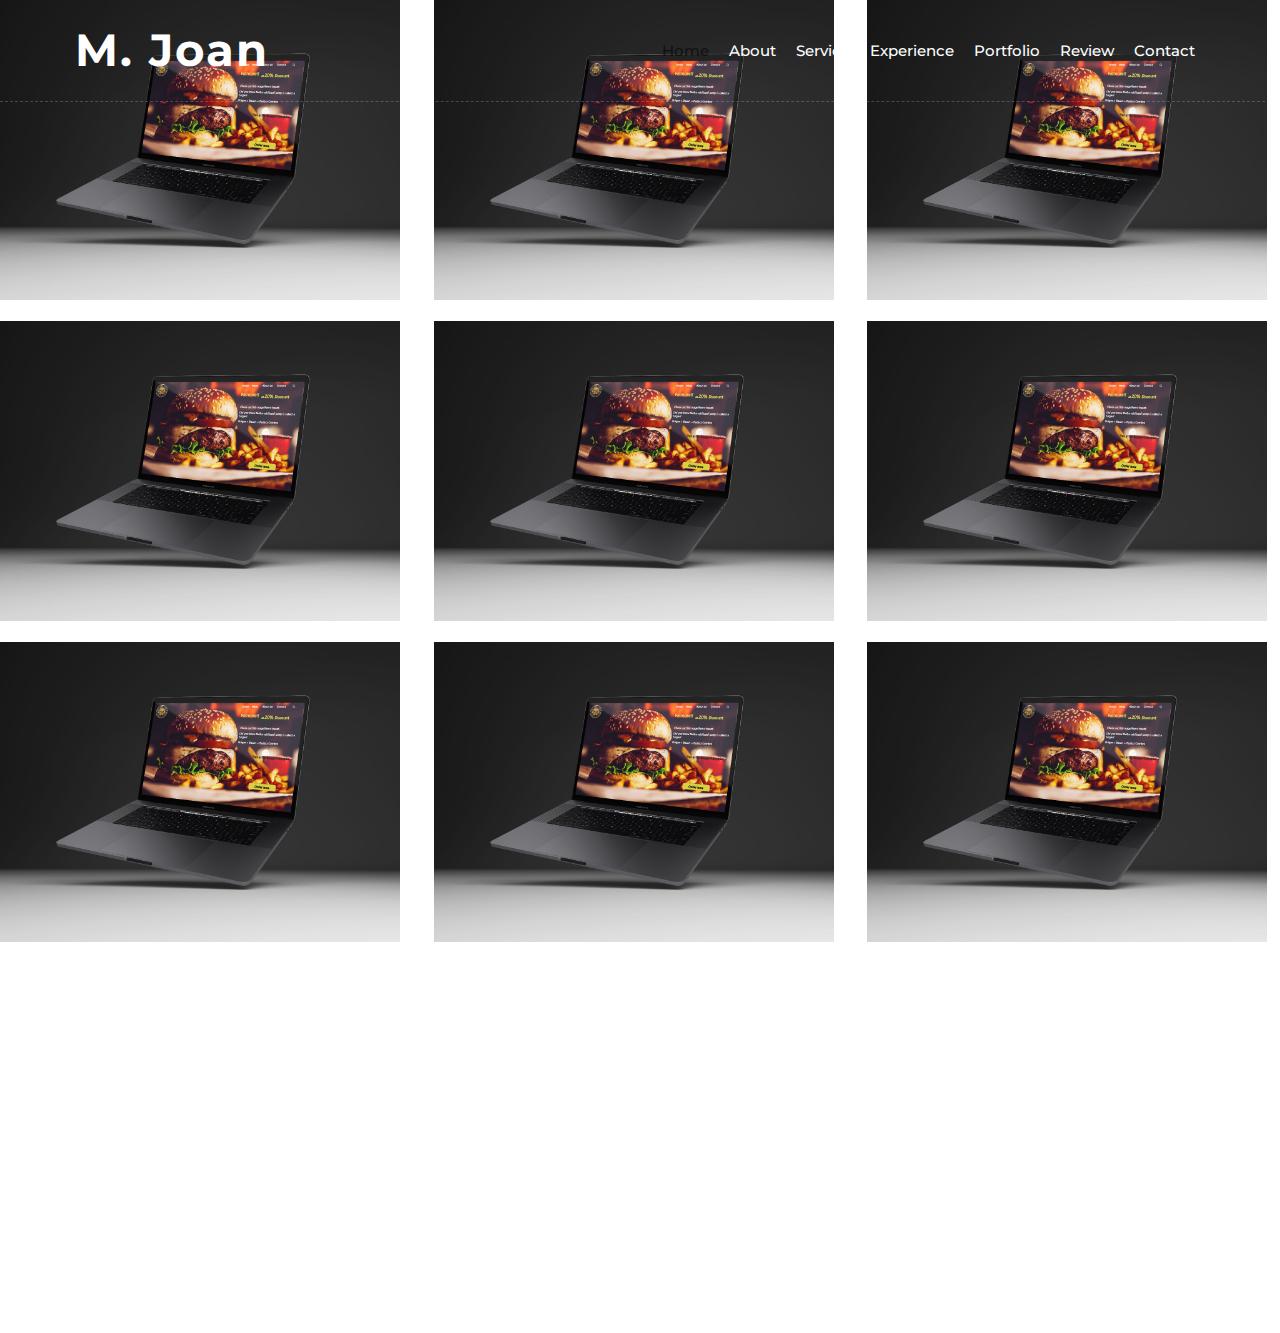
==== branding.html @ fbd3ac22 "ok" ====
<!DOCTYPE html>
<html lang="en">
  <head>
    <meta charset="utf-8" />
    <title>Joan Njeri</title>
    <meta content="width=device-width, initial-scale=1.0" name="viewport" />
    <meta content="Njeri's portfolio" name="keywords" />
    <meta content="Njeri's portfolio" name="description" />

    <!-- Google Font -->
    <link
      href="https://fonts.googleapis.com/css2?family=Montserrat:wght@300;400;500;600;700&display=swap"
      rel="stylesheet"
    />

    <!-- CSS Libraries -->
    <link
      href="https://stackpath.bootstrapcdn.com/bootstrap/4.4.1/css/bootstrap.min.css"
      rel="stylesheet"
    />
    <link
      href="https://cdnjs.cloudflare.com/ajax/libs/font-awesome/5.10.0/css/all.min.css"
      rel="stylesheet"
    />
    <link href="lib/animate/animate.min.css" rel="stylesheet" />
    <link href="lib/owlcarousel/assets/owl.carousel.min.css" rel="stylesheet" />
    <link href="lib/lightbox/css/lightbox.min.css" rel="stylesheet" />

    <!-- Template Stylesheet -->
    <link href="css/style.css" rel="stylesheet" />
  </head>

  <body data-spy="scroll" data-target=".navbar" data-offset="51">
    <!-- Nav Bar Start -->
    <div class="navbar navbar-expand-lg bg-light navbar-light">
      <div class="container-fluid">
        <a href="index.html" class="navbar-brand">M. Joan</a>
        <button
          type="button"
          class="navbar-toggler"
          data-toggle="collapse"
          data-target="#navbarCollapse"
        >
          <span class="navbar-toggler-icon"></span>
        </button>

        <div
          class="collapse navbar-collapse justify-content-between"
          id="navbarCollapse"
        >
          <div class="navbar-nav ml-auto">
            <a href="#home" class="nav-item nav-link active">Home</a>
            <a href="#about" class="nav-item nav-link">About</a>
            <a href="#service" class="nav-item nav-link">Service</a>
            <a href="#experience" class="nav-item nav-link">Experience</a>
            <a href="#portfolio" class="nav-item nav-link">Portfolio</a>
            <a href="#review" class="nav-item nav-link">Review</a>
            <a href="#contact" class="nav-item nav-link">Contact</a>
          </div>
        </div>
      </div>
    </div>
    <!-- Nav Bar End -->

    <div class="gallery">
      <img
        src="/img/WhatsApp Image 2023-06-04 at 11.49.46.jpg"
        alt=""
        width="400px"
        height="300px"
      />
      <img
        src="/img/WhatsApp Image 2023-06-04 at 11.49.46.jpg"
        alt=""
        width="400px"
        height="300px"
      />
      <img
        src="/img/WhatsApp Image 2023-06-04 at 11.49.46.jpg"
        alt=""
        width="400px"
        height="300px"
      />
      <img
        src="/img/WhatsApp Image 2023-06-04 at 11.49.46.jpg"
        alt=""
        width="400px"
        height="300px"
      />
      <img
        src="/img/WhatsApp Image 2023-06-04 at 11.49.46.jpg"
        alt=""
        width="400px"
        height="300px"
      />
      <img
        src="/img/WhatsApp Image 2023-06-04 at 11.49.46.jpg"
        alt=""
        width="400px"
        height="300px"
      />
      <img
        src="/img/WhatsApp Image 2023-06-04 at 11.49.46.jpg"
        alt=""
        width="400px"
        height="300px"
      />
      <img
        src="/img/WhatsApp Image 2023-06-04 at 11.49.46.jpg"
        alt=""
        width="400px"
        height="300px"
      />
      <img
        src="/img/WhatsApp Image 2023-06-04 at 11.49.46.jpg"
        alt=""
        width="400px"
        height="300px"
      />
    </div>

    <!-- Footer Start -->
    <div class="footer wow fadeIn" data-wow-delay="0.3s">
      <div class="container-fluid">
        <div class="container">
          <div class="footer-info">
            <h2>Joan M. Njeri</h2>
            <h3>Nairobi Kenya</h3>
            <div class="footer-menu">
              <p>(+254) 794 841 083</p>
              <p>joanmwangi2483@gmail.com</p>
            </div>
            <div class="footer-social">
              <a href=""><i class="fab fa-twitter"></i></a>
              <a href=""><i class="fab fa-instagram"></i></a>
              <a href=""><i class="fab fa-linkedin-in"></i></a>
            </div>
          </div>
        </div>
        <div class="container copyright">
          <p>&copy; <a href="#">JoanNjeri</a>, All Right Reserved</p>
        </div>
      </div>
    </div>
    <!-- Footer End -->

    <!-- Back to top button -->
    <a href="#" class="btn back-to-top"><i class="fa fa-chevron-up"></i></a>

    <!-- Pre Loader -->
    <div id="loader" class="show">
      <div class="loader"></div>
    </div>

    <!-- JavaScript Libraries -->
    <script src="https://code.jquery.com/jquery-3.4.1.min.js"></script>
    <script src="https://stackpath.bootstrapcdn.com/bootstrap/4.4.1/js/bootstrap.bundle.min.js"></script>
    <script src="lib/easing/easing.min.js"></script>
    <script src="lib/wow/wow.min.js"></script>
    <script src="lib/waypoints/waypoints.min.js"></script>
    <script src="lib/typed/typed.min.js"></script>
    <script src="lib/owlcarousel/owl.carousel.min.js"></script>
    <script src="lib/isotope/isotope.pkgd.min.js"></script>
    <script src="lib/lightbox/js/lightbox.min.js"></script>

    <!-- Contact Javascript File -->
    <script src="mail/jqBootstrapValidation.min.js"></script>
    <script src="mail/contact.js"></script>

    <!-- Template Javascript -->
    <script src="js/main.js"></script>
  </body>
</html>
---- css/style.css ----
/*******************************/
/********* General CSS *********/
/*******************************/
body {
  color: #797979;
  background: #ffffff;
  font-family: "Montserrat", sans-serif;
}

h1,
h2,
h3,
h4,
h5,
h6 {
  color: #414141;
}

a {
  color: #313131;
  transition: 0.3s;
}

a:hover,
a:active,
a:focus {
  color: orange;
  outline: none;
  text-decoration: none;
}

.btn:focus,
.form-control:focus {
  box-shadow: none;
}

.container-fluid {
  max-width: 1366px;
}

.btn {
  padding: 12px 25px;
  font-size: 14px;
  font-weight: 600;
  letter-spacing: 1px;
  color: #ffffff;
  background: orange;
  border: 2px solid transparent;
  border-radius: 0;
  box-shadow: inset 0 0 0 50px orange;
  transition: ease-out 0.3s;
  -webkit-transition: ease-out 0.3s;
  -moz-transition: ease-out 0.3s;
}

.btn:hover {
  color: orange;
  background: transparent;
  box-shadow: inset 0 0 0 0 orange;
  border-color: orange;
}

#loader {
  position: fixed;
  top: 0;
  right: 0;
  bottom: 0;
  left: 0;
  display: flex;
  align-items: center;
  justify-content: center;
  background: #ffffff;
  opacity: 0;
  visibility: hidden;
  -webkit-transition: opacity 0.3s ease-out, visibility 0s linear 0.3s;
  -o-transition: opacity 0.3s ease-out, visibility 0s linear 0.3s;
  transition: opacity 0.3s ease-out, visibility 0s linear 0.3s;
  z-index: 999;
}

#loader.show {
  -webkit-transition: opacity 0.6s ease-out, visibility 0s linear 0s;
  -o-transition: opacity 0.6s ease-out, visibility 0s linear 0s;
  transition: opacity 0.6s ease-out, visibility 0s linear 0s;
  visibility: visible;
  opacity: 1;
}

#loader .loader {
  position: relative;
  width: 45px;
  height: 45px;
  border: 5px solid #dddddd;
  border-top: 5px solid orange;
  border-radius: 50%;
  -webkit-animation: spin 2s linear infinite;
  animation: spin 2s linear infinite;
}

@-webkit-keyframes spin {
  0% {
    -webkit-transform: rotate(0deg);
  }
  100% {
    -webkit-transform: rotate(360deg);
  }
}

@keyframes spin {
  0% {
    transform: rotate(0deg);
  }
  100% {
    transform: rotate(360deg);
  }
}

.back-to-top {
  position: fixed;
  display: none;
  width: 44px;
  height: 44px;
  padding: 8px 0;
  text-align: center;
  line-height: 1;
  font-size: 22px;
  right: 15px;
  bottom: 15px;
  z-index: 9;
}

.back-to-top i {
  color: #ffffff;
}

.back-to-top:hover i {
  color: #414141;
}

/**********************************/
/*********** Nav Bar CSS **********/
/**********************************/
.navbar {
  position: relative;
  transition: 0.5s;
  z-index: 999;
}

.navbar.nav-sticky {
  position: fixed;
  top: 0;
  width: 100%;
  box-shadow: 0 2px 5px rgba(0, 0, 0, 0.3);
}

.navbar .navbar-brand {
  margin: 0;
  font-size: 45px;
  line-height: 0px;
  font-weight: 700;
  letter-spacing: 2px;
  transition: 0.5s;
}

.navbar .navbar-brand img {
  max-width: 100%;
  max-height: 40px;
}

.navbar .dropdown-menu {
  margin-top: 0;
  border: 0;
  border-radius: 0;
  background: #f8f9fa;
}

@media (min-width: 992px) {
  .navbar {
    position: absolute;
    width: 100%;
    padding: 30px 60px;
    background: transparent !important;
    border-bottom: 1px dashed rgba(256, 256, 256, 0.2);
    z-index: 9;
  }

  .navbar.nav-sticky {
    padding: 10px 60px;
    background: #ffffff !important;
  }

  .navbar .navbar-brand {
    color: #ffffff;
  }

  .navbar.nav-sticky .navbar-brand {
    color: orange;
  }

  .navbar-light .navbar-nav .nav-link,
  .navbar-light .navbar-nav .nav-link:focus {
    padding: 10px 10px 8px 10px;
    color: #ffffff;
    font-size: 15px;
    font-weight: 500;
  }

  .navbar-light.nav-sticky .navbar-nav .nav-link,
  .navbar-light.nav-sticky .navbar-nav .nav-link:focus {
    color: #414141;
  }

  .navbar-light .navbar-nav .nav-link:hover,
  .navbar-light .navbar-nav .nav-link.active {
    color: #111111;
  }

  .navbar-light.nav-sticky .navbar-nav .nav-link:hover,
  .navbar-light.nav-sticky .navbar-nav .nav-link.active {
    color: orange;
  }
}

@media (max-width: 991.98px) {
  .navbar {
    padding: 15px;
    background: #ffffff !important;
  }

  .navbar .navbar-brand {
    color: orange;
  }

  .navbar .navbar-nav {
    margin-top: 15px;
  }

  .navbar a.nav-link {
    padding: 5px;
  }

  .navbar .dropdown-menu {
    box-shadow: none;
  }
}

/*******************************/
/********** Hero CSS ***********/
/*******************************/
.hero {
  position: relative;
  width: 100%;
  margin-bottom: 45px;
  padding: 120px 0 0 0;
  overflow: hidden;
  background: linear-gradient(
      rgba(239, 144, 35, 0.925),
      rgba(239, 208, 35, 0.95)
    ),
    url(../img/hero-bg.jpg);
  background-position: center;
  background-repeat: no-repeat;
  background-size: cover;
}

.hero .container-fluid {
  padding: 0;
}

.hero .hero-image {
  position: relative;
  text-align: right;
  padding-right: 75px;
}

.hero .hero-image img {
  max-width: 80%;
  max-height: 80%;
}

.hero .hero-content {
  position: relative;
  padding-left: 75px;
  display: flex;
  align-items: flex-start;
  justify-content: center;
  flex-direction: column;
}

.hero .hero-text p {
  color: #ffffff;
  font-size: 25px;
  font-weight: 600;
  margin-bottom: 15px;
}

.hero .hero-text h1 {
  color: #ffffff;
  font-size: 60px;
  font-weight: 700;
  letter-spacing: 3px;
  margin-bottom: 15px;
}

.hero .hero-text h2 {
  display: inline-block;
  margin: 0;
  height: 35px;
  color: #ffffff;
  font-size: 35px;
  font-weight: 600;
}

.hero .hero-text .typed-text {
  display: none;
}

.hero .hero-text .typed-cursor {
  font-size: 35px;
  font-weight: 300;
  color: #ffffff;
}

.hero .hero-btn .btn {
  margin-top: 35px;
  color: orange;
  background: #ffffff;
  box-shadow: inset 0 0 0 50px #ffffff;
}

.hero .hero-btn .btn:hover {
  color: #ffffff;
  background: transparent;
  box-shadow: inset 0 0 0 0 #ffffff;
  border-color: #ffffff;
}

.hero .hero-btn .btn:first-child {
  margin-right: 10px;
}

@media (max-width: 991.98px) {
  .hero {
    padding-top: 60px;
  }

  .hero .hero-content {
    padding: 0 15px;
  }

  .hero .hero-text p {
    font-size: 20px;
  }

  .hero .hero-text h1 {
    font-size: 45px;
  }

  .hero .hero-text h2 {
    font-size: 25px;
    height: 25px;
  }

  .hero .hero-btn .btn {
    padding: 12px 30px;
    letter-spacing: 1px;
  }
}

@media (max-width: 767.98px) {
  .hero {
    padding-top: 60px;
    padding-bottom: 60px;
  }

  .hero,
  .hero .hero-text,
  .hero .hero-btn {
    width: 100%;
    text-align: center;
  }

  .hero .hero-text p {
    font-size: 18px;
  }

  .hero .hero-text h1 {
    font-size: 35px;
  }

  .hero .hero-text h2 {
    font-size: 22px;
    height: 22px;
  }

  .hero .hero-btn .btn {
    padding: 10px 15px;
    letter-spacing: 1px;
  }
}

@media (max-width: 575.98px) {
  .hero .hero-text p {
    font-size: 16px;
  }

  .hero .hero-text h1 {
    font-size: 30px;
  }

  .hero .hero-text h2 {
    font-size: 18px;
    height: 18px;
  }

  .hero .hero-btn .btn {
    padding: 8px 10px;
    letter-spacing: 0;
  }
}

/*******************************/
/******* Section Header ********/
/*******************************/
.section-header {
  position: relative;
  margin-bottom: 45px;
}

.section-header p {
  display: inline-block;
  margin: 0 30px;
  margin-bottom: 10px;
  padding-left: 15px;
  position: relative;
  font-size: 16px;
  font-weight: 600;
  letter-spacing: 1px;
  text-transform: uppercase;
  background: #ffffff;
}

.section-header p::before {
  position: absolute;
  content: "";
  height: 3px;
  top: 11px;
  right: 0;
  left: -30px;
  background: orange;
  z-index: -1;
}

.section-header p::after {
  position: absolute;
  content: "";
  width: 3px;
  height: 3px;
  top: 11px;
  left: 3px;
  background: orange;
  z-index: 1;
}

.section-header h2 {
  margin: 0;
  position: relative;
  font-size: 45px;
  font-weight: 700;
}

@media (max-width: 767.98px) {
  .section-header h2 {
    font-size: 30px;
  }
}

/*******************************/
/********** About CSS **********/
/*******************************/
.about {
  position: relative;
  width: 100%;
  margin: -45px 0 45px 0;
}

.about .col-lg-6 {
  padding: 0;
}

.about .section-header {
  margin-bottom: 30px;
}

.about .about-img {
  position: relative;
  height: 100%;
}

.about .about-img img {
  position: relative;
  width: 100%;
  height: 100%;
  object-fit: cover;
}

.about .about-content {
  padding: 0 60px;
}

.about .about-text p {
  font-size: 16px;
}

.about .about-text a.btn {
  margin-top: 15px;
}

@media (max-width: 991.98px) {
  .about .about-content {
    padding: 45px 15px 0 15px;
  }
}

/*******************************/
/******* Experience CSS ********/
/*******************************/
.experience {
  position: relative;
  padding: 45px 0 15px 0;
}

.experience .timeline {
  position: relative;
  width: 100%;
}

.experience .timeline::after {
  content: "";
  position: absolute;
  width: 2px;
  background: orange;
  top: 0;
  bottom: 0;
  left: 50%;
  margin-left: -1px;
}

.experience .timeline .timeline-item {
  position: relative;
  background: inherit;
  width: 50%;
  margin-bottom: 30px;
}

.experience .timeline .timeline-item.left {
  left: 0;
  padding-right: 30px;
}

.experience .timeline .timeline-item.right {
  left: 50%;
  padding-left: 30px;
}

.experience .timeline .timeline-item::after {
  content: "";
  position: absolute;
  width: 16px;
  height: 16px;
  top: 48px;
  right: -8px;
  background: #ffffff;
  border: 2px solid orange;
  border-radius: 16px;
  z-index: 1;
}

.experience .timeline .timeline-item.right::after {
  left: -8px;
}

.experience .timeline .timeline-item::before {
  content: "";
  position: absolute;
  width: 0;
  height: 0;
  top: 46px;
  right: 10px;
  z-index: 1;
  border: 10px solid;
  border-color: transparent transparent transparent #dddddd;
}

.experience .timeline .timeline-item.right::before {
  left: 10px;
  border-color: transparent #dddddd transparent transparent;
}

.experience .timeline .timeline-date {
  position: absolute;
  width: 100%;
  top: 44px;
  font-size: 16px;
  font-weight: 600;
  color: orange;
  text-transform: uppercase;
  letter-spacing: 1px;
  z-index: 1;
}

.experience .timeline .timeline-item.left .timeline-date {
  text-align: left;
  left: calc(100% + 55px);
}

.experience .timeline .timeline-item.right .timeline-date {
  text-align: right;
  right: calc(100% + 55px);
}

.experience .timeline .timeline-text {
  padding: 30px;
  background: #ffffff;
  position: relative;
  border-right: 5px solid #dddddd;
  box-shadow: 0 0 60px rgba(0, 0, 0, 0.08);
}

.experience .timeline .timeline-item.right .timeline-text {
  border-right: none;
  border-left: 5px solid #dddddd;
}

.experience .timeline .timeline-text h2 {
  margin: 0 0 5px 0;
  font-size: 22px;
  font-weight: 600;
}

.experience .timeline .timeline-text h4 {
  margin: 0 0 10px 0;
  font-size: 16px;
  font-style: italic;
  font-weight: 400;
}

.experience .timeline .timeline-text p {
  margin: 0;
  font-size: 16px;
}

@media (max-width: 767.98px) {
  .experience .timeline::after {
    left: 8px;
  }

  .experience .timeline .timeline-item {
    width: 100%;
    padding-left: 38px;
  }

  .experience .timeline .timeline-item.left {
    padding-right: 0;
  }

  .experience .timeline .timeline-item.right {
    left: 0%;
    padding-left: 38px;
  }

  .experience .timeline .timeline-item.left::after,
  .experience .timeline .timeline-item.right::after {
    left: 0;
  }

  .experience .timeline .timeline-item.left::before,
  .experience .timeline .timeline-item.right::before {
    left: 18px;
    border-color: transparent #dddddd transparent transparent;
  }

  .experience .timeline .timeline-item.left .timeline-date,
  .experience .timeline .timeline-item.right .timeline-date {
    position: relative;
    top: 0;
    right: auto;
    left: 0;
    text-align: left;
    margin-bottom: 10px;
  }

  .experience .timeline .timeline-item.left .timeline-text,
  .experience .timeline .timeline-item.right .timeline-text {
    border-right: none;
    border-left: 5px solid #dddddd;
  }
}

/*******************************/
/********* Service CSS *********/

.service {
  position: relative;
  width: 100%;
  padding: 45px 0 15px 0;
}

.service .service-item {
  position: relative;
  margin-bottom: 30px;
  display: flex;
  align-items: center;
  box-shadow: inset 0 0 0 0 transparent;
  transition: ease-out 0.5s;
}

.service .service-item:hover {
  box-shadow: inset 800px 0 0 0 orange;
}

.service .service-icon {
  position: relative;
  width: 150px;
  min-height: 150px;
  display: flex;
  align-items: center;
  justify-content: center;
  border: 1px solid orange;
  background: #ffffff;
}

.service .service-icon i {
  position: relative;
  font-size: 60px;
  color: orange;
  transition: 0.3s;
}

.service .service-item:hover i {
  font-size: 75px;
}

.service .service-text {
  position: relative;
  width: calc(100% - 120px);
  padding: 0 30px;
}

.service .service-text h3 {
  margin-bottom: 10px;
  font-size: 20px;
  font-weight: 600;
  transition: 1s;
}

.service .service-text p {
  margin: 0;
  font-size: 16px;
  transition: 1s;
}

.service .service-item:hover .service-text h3,
.service .service-item:hover .service-text p {
  color: #ffffff;
}

@media (max-width: 575.98px) {
  .service .service-text h3 {
    font-size: 16px;
    margin-bottom: 5px;
  }

  .service .service-text p {
    font-size: 14px;
  }
}

/*******************************/
/******** Portfolio CSS ********/
/*******************************/
.portfolio {
  position: relative;
  padding: 45px 0 15px 0;
}

.portfolio #portfolio-filter {
  padding: 0;
  margin: -15px 0 25px 0;
  list-style: none;
  font-size: 0;
  text-align: center;
}

.portfolio #portfolio-filter li {
  cursor: pointer;
  display: inline-block;
  margin: 5px;
  padding: 6px 12px;
  font-size: 14px;
  font-weight: 600;
  color: #ffffff;
  background: orange;
  border: 2px solid transparent;
  border-radius: 0;
  box-shadow: inset 0 0 0 50px orange;
  transition: ease-out 0.3s;
  -webkit-transition: ease-out 0.3s;
  -moz-transition: ease-out 0.3s;
}

.portfolio #portfolio-filter li:hover,
.portfolio #portfolio-filter li.filter-active {
  color: orange;
  background: transparent;
  box-shadow: inset 0 0 0 0 orange;
  border-color: orange;
}

.portfolio .portfolio-item {
  position: relative;
}

.portfolio .portfolio-wrap {
  position: relative;
  width: 100%;
}

.portfolio .portfolio-img {
  position: relative;
  overflow: hidden;
}

.portfolio .portfolio-img img {
  position: relative;
  width: 100%;
  height: 100%;
  object-fit: cover;
  transform: scale(1.1);
  transition: 0.5s;
}

.portfolio .portfolio-item:hover img {
  margin-left: 15px;
}

.portfolio .portfolio-text {
  position: relative;
  height: 60px;
  width: calc(100% - 30px);
  margin: -30px 15px 30px 15px;
  display: flex;
  align-items: center;
  background: #ffffff;
  box-shadow: 0 0 15px rgba(0, 0, 0, 0.12);
}

.portfolio .portfolio-text h3 {
  width: calc(100% - 70px);
  font-size: 18px;
  font-weight: 600;
  margin: 0 0 0 15px;
  white-space: nowrap;
  overflow: hidden;
}

.portfolio .portfolio-text a.btn {
  width: 50px;
  height: 50px;
  padding: 0 0 2px 1px;
  display: flex;
  align-items: center;
  justify-content: center;
  font-size: 45px;
  font-weight: 100;
}

.portfolio .portfolio-item:hover a.btn {
  color: orange;
  background: transparent;
  box-shadow: inset 0 0 0 0 orange;
  border-color: orange;
}

/*******************************/
/********* Banner CSS **********/
/*******************************/
.banner {
  position: relative;
  width: 100%;
  margin: 45px 0;
  padding: 90px 0;
  background: orange;
}

.banner .container {
  max-width: 750px;
  text-align: center;
}

.banner .section-header {
  margin-bottom: 20px;
}

.banner .section-header p {
  color: #414141;
  background: transparent;
}

.banner .section-header p::after {
  display: none;
}

.banner .section-header h2 {
  color: #ffffff;
}

.banner .section-header h2 span {
  color: #414141;
  font-size: 50px;
}

.banner .banner-text p {
  font-size: 18px;
  color: #ffffff;
}

.banner .banner-text .btn {
  margin-top: 15px;
  color: orange;
  background: #ffffff;
  box-shadow: inset 0 0 0 50px #ffffff;
}

.banner .banner-text .btn:hover {
  color: #ffffff;
  background: transparent;
  box-shadow: inset 0 0 0 0 #ffffff;
  border-color: #ffffff;
}

/*Testimonial CSS */

.testimonial {
  position: relative;
  margin: 45px 0;
  padding: 90px 0;
  background: orange;
}

.testimonial .container {
  max-width: 900px;
}

.testimonial .testimonial-icon {
  margin-bottom: 45px;
  text-align: center;
}

.testimonial .testimonial-icon i {
  font-size: 60px;
  color: rgba(256, 256, 256, 0.5);
}

.testimonial .testimonial-item {
  position: relative;
  margin: 0 15px;
  text-align: center;
}

.testimonial .testimonial-img {
  position: relative;
  margin-bottom: 15px;
  z-index: 1;
}

.testimonial .testimonial-item img {
  margin: 0 auto;
  width: 120px;
  padding: 10px;
  border: 5px dotted #ffffff;
  border-radius: 100px;
}

.testimonial .testimonial-text {
  position: relative;
  margin-top: -70px;
  padding: 65px 35px 30px 35px;
  text-align: center;
  background: #ffffff;
  border-radius: 500px;
}

.testimonial .testimonial-item p {
  font-size: 18px;
  font-style: italic;
}

.testimonial .testimonial-text h3 {
  color: orange;
  font-size: 18px;
  font-weight: 600;
  margin-bottom: 10px;
}

.testimonial .testimonial-text h4 {
  color: #666666;
  font-size: 14px;
  margin-bottom: 0;
}

.testimonial .owl-dots {
  margin-top: 15px;
  text-align: center;
}

.testimonial .owl-dot {
  display: inline-block;
  margin: 0 5px;
  width: 12px;
  height: 12px;
  border-radius: 50%;
  background: rgba(256, 256, 256, 0.5);
}

.testimonial .owl-dot.active {
  background: #ffffff;
}

/*******************************/
/********* Contact CSS *********/
/*******************************/
.contact {
  position: relative;
  width: 100%;
  margin: 45px 0;
  background: orange;
}

.contact .container-fluid {
  background: url(../img/WhatsApp\ Image\ 2023-06-04\ at\ 11.49.46.jpg) left center no-repeat;
  background-size: contain;
}

.contact .contact-form {
  position: relative;
  padding: 90px 0 90px 45px;
  background: orange;
}

.contact .contact-form input {
  color: #ffffff;
  padding: 15px 0;
  background: none;
  border-radius: 0;
  border: none;
  border-bottom: 1px solid rgba(256, 256, 256, 0.5);
}

.contact .contact-form textarea {
  color: #ffffff;
  height: 90px;
  padding: 15px 0;
  background: none;
  border-radius: 0;
  border: none;
  border-bottom: 1px solid rgba(256, 256, 256, 0.5);
}

.contact .contact-form .form-control::placeholder {
  color: #ffffff;
  opacity: 1;
}

.contact .contact-form .form-control:-ms-input-placeholder,
.contact .contact-form .form-control::-ms-input-placeholder {
  color: #ffffff;
}

.contact .contact-form .btn {
  margin-top: 35px;
  color: orange;
  background: #ffffff;
  box-shadow: inset 0 0 0 50px #ffffff;
}

.contact .contact-form .btn:hover {
  color: #ffffff;
  background: transparent;
  box-shadow: inset 0 0 0 0 #ffffff;
  border-color: #ffffff;
}

.contact .help-block ul {
  margin: 0;
  padding: 0;
  list-style-type: none;
  font-size: 14px;
  font-style: italic;
  color: #ffffff;
}

@media (max-width: 767.98px) {
  .contact .container-fluid {
    background: none;
  }

  .contact .contact-form {
    padding: 90px 0;
  }
}

.footer {
  position: relative;
  margin-top: 45px;
  background: orange;
}

.footer .container-fluid {
  padding: 60px 0 0 0;
}

.footer .footer-info {
  position: relative;
  width: 100%;
  text-align: center;
}

.footer .footer-info h2 {
  margin-bottom: 20px;
  font-size: 30px;
  font-weight: 700;
  color: #ffffff;
}

.footer .footer-info h3 {
  margin-bottom: 25px;
  font-size: 22px;
  font-weight: 600;
  color: #ffffff;
}

.footer .footer-menu {
  width: 100%;
  display: flex;
  justify-content: center;
}

.footer .footer-menu p {
  color: #ffffff;
  font-size: 22px;
  font-weight: 600;
  line-height: 20px;
  padding: 0 15px;
  border-right: 1px solid #ffffff;
}

.footer .footer-menu p:last-child {
  border: none;
}

.footer .footer-social {
  position: relative;
  margin-top: 15px;
}

.footer .footer-social a {
  display: inline-block;
}

.footer .footer-social a i {
  margin-right: 15px;
  font-size: 20px;
  color: #ffffff;
  transition: 0.3s;
}

.footer .footer-social a:last-child i {
  margin: 0;
}

.footer .footer-social a:hover i {
  color: #414141;
}

.footer .copyright {
  position: relative;
  text-align: center;
  margin-top: 30px;
  padding-top: 25px;
  padding-bottom: 25px;
}

.footer .copyright::before {
  position: absolute;
  content: "";
  width: 50%;
  height: 1px;
  top: 0;
  left: 25%;
  background: rgba(256, 256, 256, 0.2);
}

.footer .copyright p {
  margin: 0;
  color: #ffffff;
}

.footer .copyright .col-md-6:last-child p {
  text-align: right;
}

.footer .copyright p a {
  color: #ffffff;
  font-weight: 600;
}

.footer .copyright p a:hover {
  color: #414141;
}

@media (max-width: 575.98px) {
  .footer .footer-info h2 {
    margin-bottom: 20px;
    font-size: 20px;
    font-weight: 600;
  }

  .footer .footer-info h3 {
    margin-bottom: 20px;
    font-size: 16px;
  }

  .footer .footer-menu p {
    font-size: 16px;
    line-height: 16px;
    padding: 0 5px;
  }
}

.gallery{
  display: grid;
  grid-template-columns: 1fr 1fr 1fr;
  gap: 21px;
}
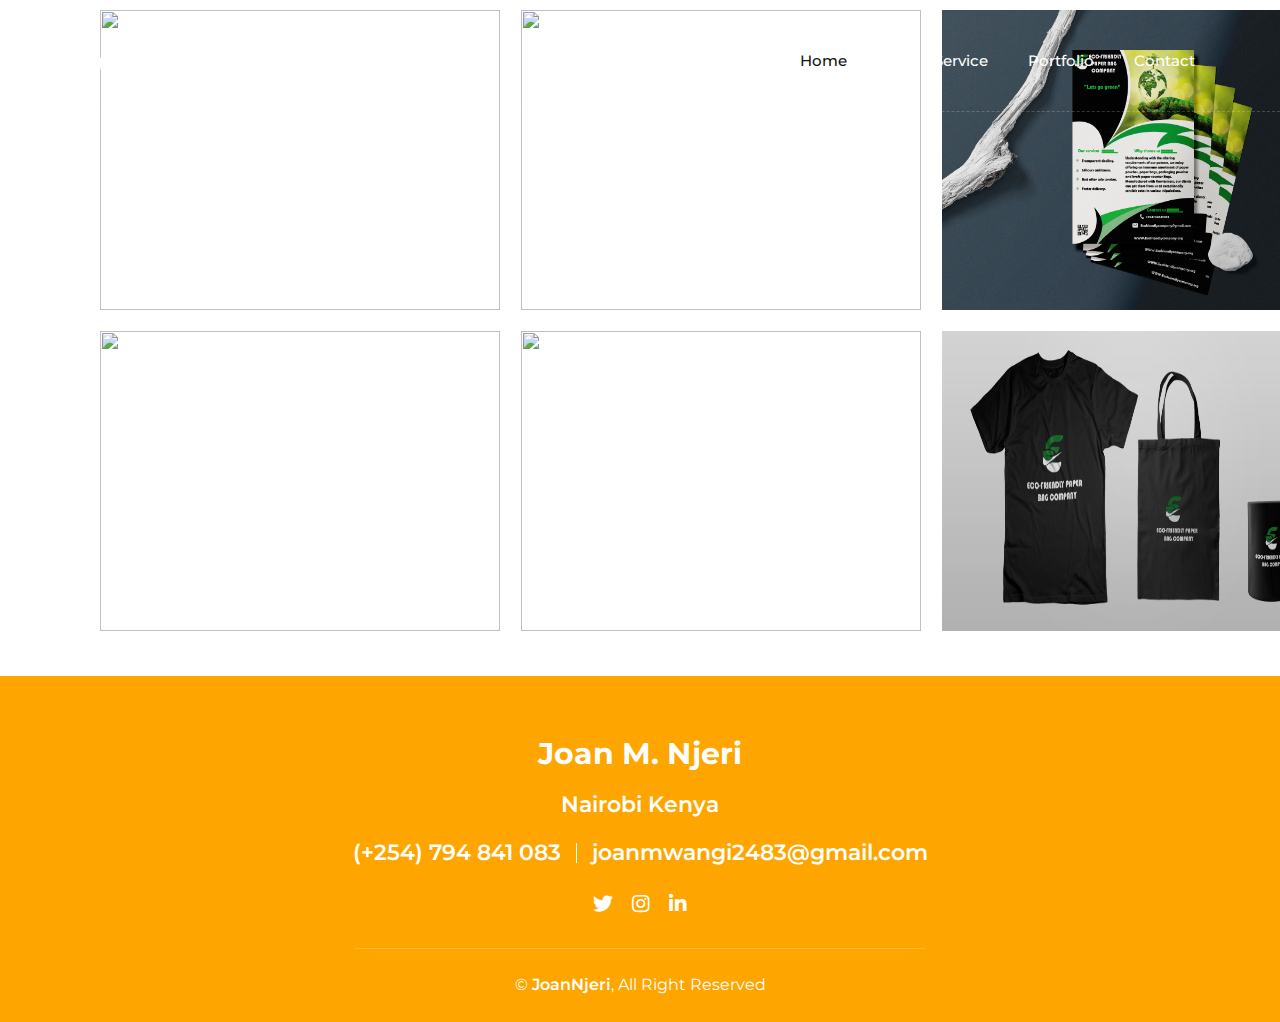
==== commit f287e4a8: "ok" ====
--- a/branding.html
+++ b/branding.html
@@ -49,12 +49,14 @@
           id="navbarCollapse"
         >
           <div class="navbar-nav ml-auto">
-            <a href="#home" class="nav-item nav-link active">Home</a>
-            <a href="#about" class="nav-item nav-link">About</a>
-            <a href="#service" class="nav-item nav-link">Service</a>
-            <a href="#experience" class="nav-item nav-link">Experience</a>
-            <a href="#portfolio" class="nav-item nav-link">Portfolio</a>
-            <a href="#review" class="nav-item nav-link">Review</a>
+            <a href="/index.html" class="nav-item nav-link active">Home</a>
+            <a href="index.html#about" class="nav-item nav-link">About</a>
+            <a href="index.html#service" class="nav-item nav-link">Service</a>
+            <a href="#experience" class="nav-item nav-link"></a>
+            <a href="index.html#portfolio" class="nav-item nav-link"
+              >Portfolio</a
+            >
+            <a href="#review" class="nav-item nav-link"></a>
             <a href="#contact" class="nav-item nav-link">Contact</a>
           </div>
         </div>
@@ -64,55 +66,37 @@
 
     <div class="gallery">
       <img
-        src="/img/WhatsApp Image 2023-06-04 at 11.49.46.jpg"
+        src="/img/joan pics/letterhead mockup11.png"
         alt=""
         width="400px"
         height="300px"
       />
       <img
-        src="/img/WhatsApp Image 2023-06-04 at 11.49.46.jpg"
+        src="/img/joan pics/bs mockup 2.png"
         alt=""
         width="400px"
         height="300px"
       />
       <img
-        src="/img/WhatsApp Image 2023-06-04 at 11.49.46.jpg"
+        src="/img/joan pics/Copy of MOCKUP FLYER - Copy.jpg"
         alt=""
         width="400px"
         height="300px"
       />
       <img
-        src="/img/WhatsApp Image 2023-06-04 at 11.49.46.jpg"
+        src="/img/joan pics/logo mockup 1.png"
         alt=""
         width="400px"
         height="300px"
       />
       <img
-        src="/img/WhatsApp Image 2023-06-04 at 11.49.46.jpg"
+        src="/img/joan pics/change on business card.png"
         alt=""
         width="400px"
         height="300px"
       />
       <img
-        src="/img/WhatsApp Image 2023-06-04 at 11.49.46.jpg"
-        alt=""
-        width="400px"
-        height="300px"
-      />
-      <img
-        src="/img/WhatsApp Image 2023-06-04 at 11.49.46.jpg"
-        alt=""
-        width="400px"
-        height="300px"
-      />
-      <img
-        src="/img/WhatsApp Image 2023-06-04 at 11.49.46.jpg"
-        alt=""
-        width="400px"
-        height="300px"
-      />
-      <img
-        src="/img/WhatsApp Image 2023-06-04 at 11.49.46.jpg"
+        src="/img/joan pics/ECO LOGO  MOCKUP - Copy.jpg"
         alt=""
         width="400px"
         height="300px"
--- a/css/style.css
+++ b/css/style.css
@@ -1242,4 +1242,6 @@
   display: grid;
   grid-template-columns: 1fr 1fr 1fr;
   gap: 21px;
+  margin-top: 10px;
+  margin-left: 100px;
 }